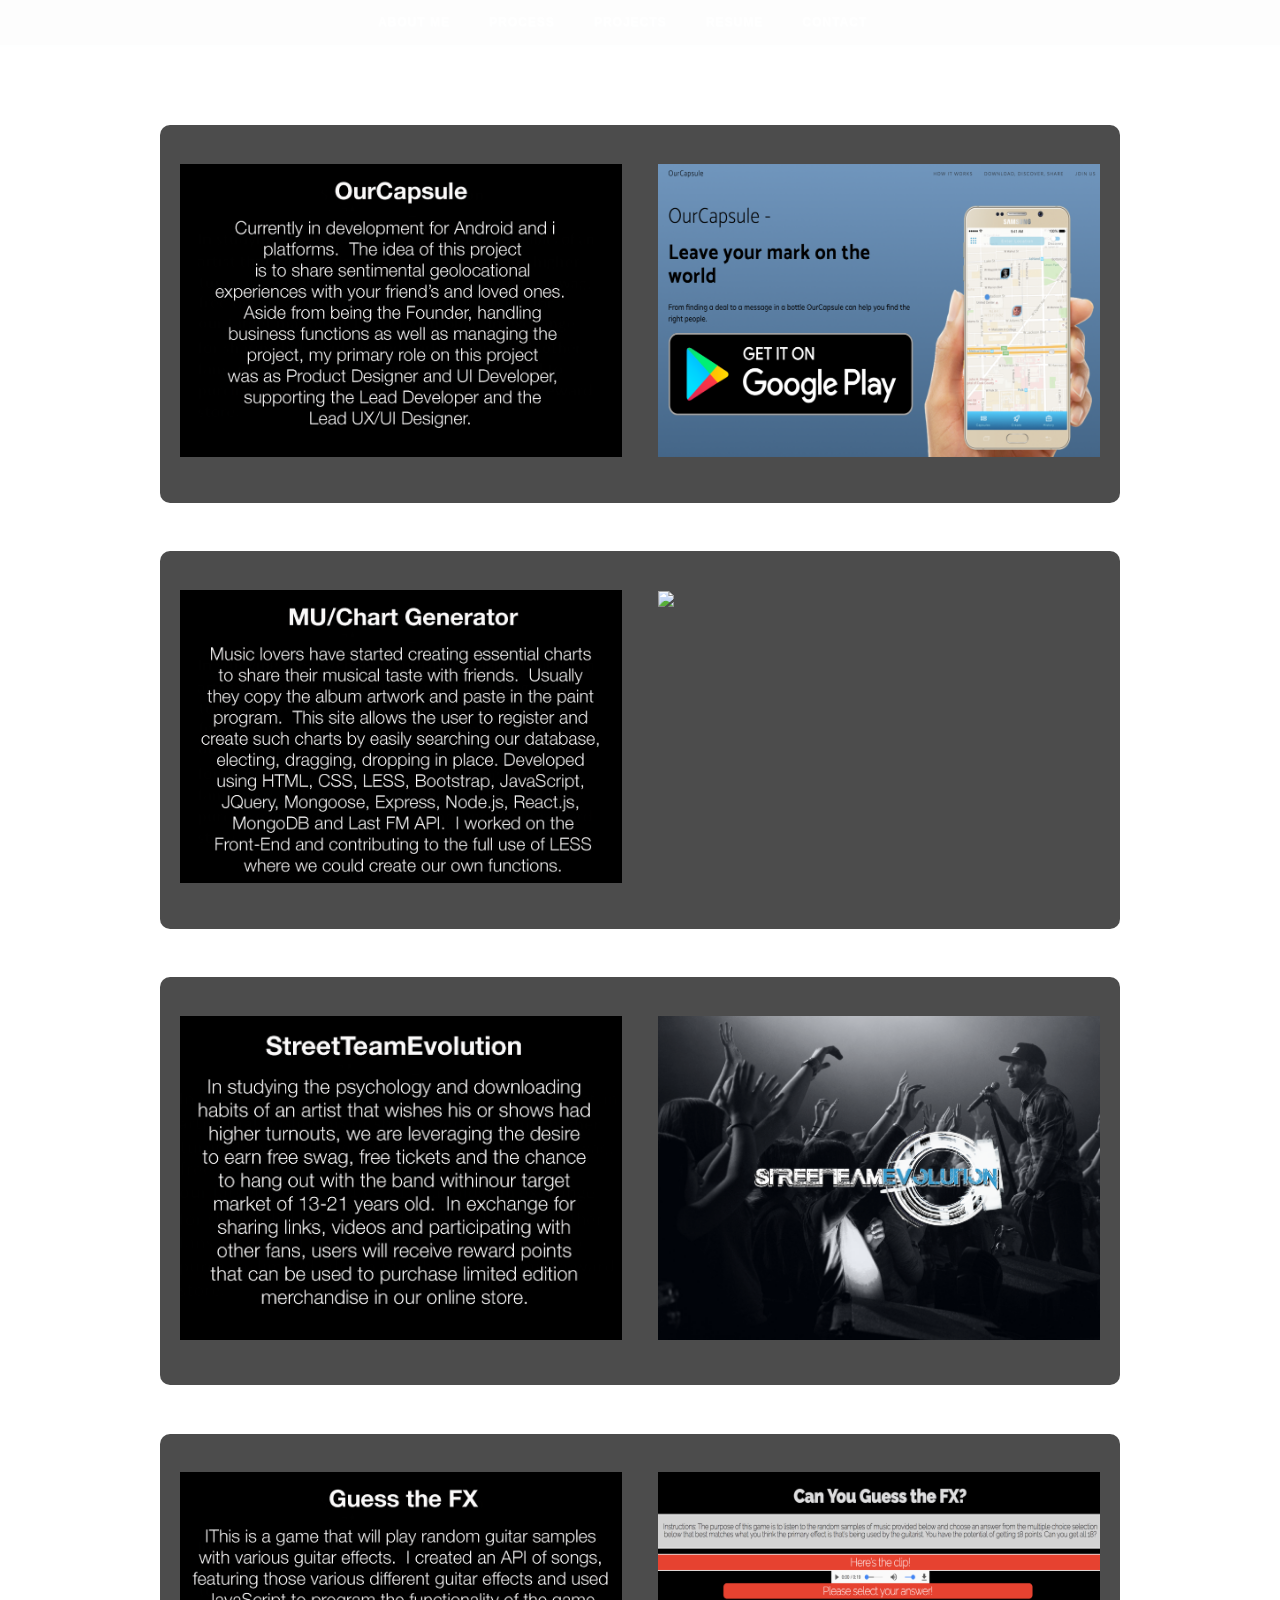
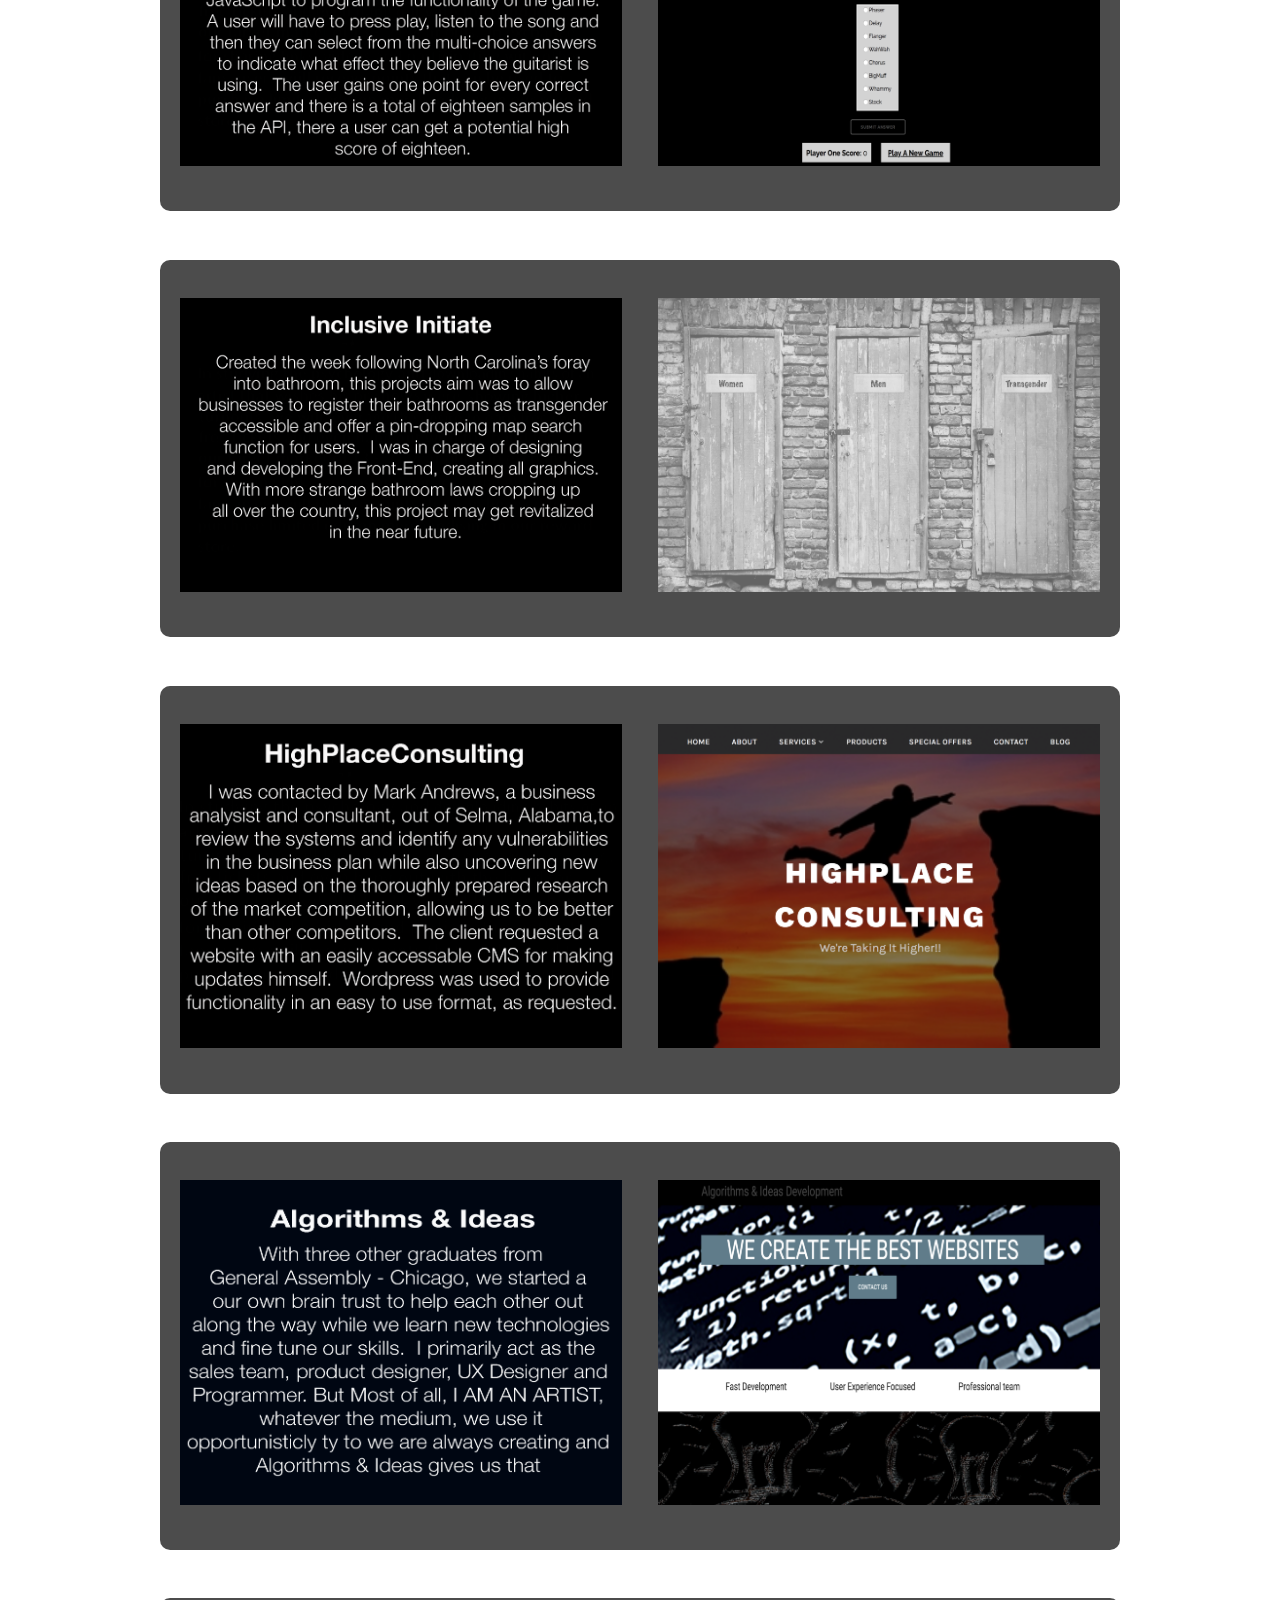
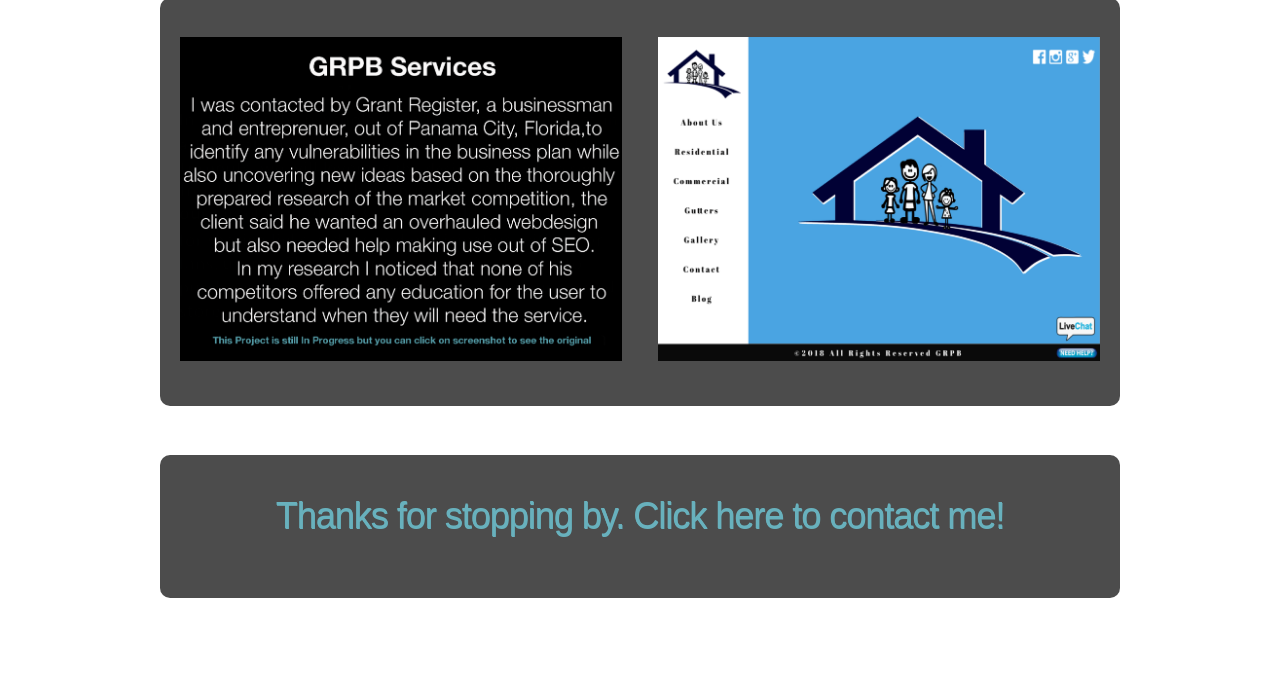
==== projects.html @ 14bbd0c4 "port update" ====
<!DOCTYPE html>
<html lang="en">
<head>

  <!-- Basic Page Needs
  –––––––––––––––––––––––––––––––––––––––––––––––––– -->
  <meta charset="utf-8">
  <title>Shawn Foster</title>
  <meta name="description" content="Portfolio for up and coming web developer, Shawn Foster, also known as Deathsong Dev">
  <meta name="author" content="Shawn Foster">

  <!-- Tab Photo
  –––––––––––––––––––––––––––––––––––––––––––––––––– -->


  <!-- Mobile Specific Metas
  –––––––––––––––––––––––––––––––––––––––––––––––––– -->
  <meta name="viewport" content="width=device-width, initial-scale=1">

  <!-- FONT
  –––––––––––––––––––––––––––––––––––––––––––––––––– -->
  <link href='http://fonts.googleapis.com/css?family=Abel' rel='stylesheet' type='text/css'>
  <link href='http://fonts.googleapis.com/css?family=Satisfy' rel='stylesheet' type='text/css'>

   <!-- CSS
  –––––––––––––––––––––––––––––––––––––––––––––––––– -->
  <link rel="stylesheet" href="css/normalize.css">
  <link rel="stylesheet" href="css/skeleton.css">
  <link rel="stylesheet" href="css/style-3.css">
  <link rel="stylesheet" href="fonts/font-awesome/css/font-awesome.min.css">

  <!-- Scripts
  –––––––––––––––––––––––––––––––––––––––––––––––––– -->
  <script src="http://ajax.googleapis.com/ajax/libs/jquery/1.11.3/jquery.min.js"></script>

  <!-- Favicon
  –––––––––––––––––––––––––––––––––––––––––––––––––– -->
  <link rel="icon" type="image/png" href="images/idea.png" />

</head>
  <body>

    <nav class="navbar">
      <div class="container">
          <ul class="navbar-list">
            <li class="navbar-item"><a class="navbar-link" href="./about.html">About Me</a></li>
            <li class="navbar-item"><a class="navbar-link" href="./process.html">Process</a></li>
            <li class="navbar-item"><a class="navbar-link" href="./projects.html">Projects</a></li>
            <li class="navbar-item"><a class="navbar-link" href="https://drive.google.com/open?id=1EJ2Qp9vW0h7Ilq31gze965Ceo9sTbB2P">Resume</a></li>
            <li class="navbar-item"><a class="navbar-link" href="./contact.html">Contact</a></li>
          </ul>
      </div>
    </nav>

    <div class="container main">
      <div class="row">
         <div class="twelve columns portfolio">
         </div>
      </div>
    </div>

    <div class="container main">
     <div class="plate">
      <div class="row">
        <div class="six columns portfolio">
          <a class="image-link" href="http://ourcapsule.com" target="_blank"><img src="images/OCtext.png" /></a>
        </div>
        <div class="six columns portfolio">
          <a class="image-link" href="http://ourcapsule.com" target="_blank"><img src="images/OC-Logo.png" /></a>
        </div>
      </div>
    </div>
  </div>

<div class="container main">
<div class="plate">
<div class="row">
 <div class="six columns portfolio">
   <a class="image-link" href="http://muchartgenerator.herokuapp.com" target="_blank"><img src="images/MUChart.png" /></a>
 </div>
 <div class="six columns portfolio">
   <a class="image-link" href="http://muchartgenerator.herokuapp.com" target="_blank"><img src="images/core.png" /></a>
 </div>
</div>
</div>
</div>

<div class="container main">
     <div class="plate">
      <div class="row">
        <div class="six columns portfolio">
          <a class="image-link" href="https://streetteamevolution.com" target="_blank"><img src="images/STEtext.png" /></a>
        </div>
        <div class="six columns portfolio">
          <a class="image-link" href="https://streetteamevolution.com" target="_blank"><img src="images/STE.png" /></a>
        </div>
      </div>
    </div>
  </div>

<div class="container main">
 <div class="plate">
  <div class="row">
    <div class="six columns portfolio">
      <a class="image-link" href="fx.html" target="_blank"><img src="images/FX.png" /></a>
    </div>
    <div class="six columns portfolio">
      <a class="image-link" href="fx.html" target="_blank"><img src="images/GuessTheFX.png" /></a>
    </div>
  </div>
</div>
</div>
<div class="container main">
<div class="plate">
<div class="row">
<div class="six columns portfolio">
  <a class="image-link" href="http://murmuring-mesa-14233.herokuapp.com/" target="_blank"><img src="images/II.png" /></a>
</div>
<div class="six columns portfolio">
  <a class="image-link" href="http://murmuring-mesa-14233.herokuapp.com/" target="_blank"><img src="images/safeplace-op test.png" /></a>
</div>
</div>
</div>
</div>
<div class="container main">
     <div class="plate">
      <div class="row">
        <div class="six columns portfolio">
          <a class="image-link" href="http://takingithigher.com" target="_blank"><img src="images/PCV.png" /></a>
        </div>
        <div class="six columns portfolio">
          <a class="image-link" href="http://takingithigher.com" target="_blank"><img src="images/Andrews.png" /></a>
        </div>
      </div>
    </div>
  </div>

 <div class="container main">
    <div class="plate">
     <div class="row">
       <div class="six columns portfolio">
         <a class="image-link" href="https://algorithmsandideas.herokuapp.com/" target="_blank"><img src="images/AI.png" /></a>
       </div>
       <div class="six columns portfolio">
         <a class="image-link" href="https://algorithmsandideas.herokuapp.com/" target="_blank"><img src="images/aandi.png" /></a>
       </div>
     </div>
   </div>
 </div>

 <div class="container main">
    <div class="plate">
     <div class="row">
       <div class="six columns portfolio">
         <a class="image-link" href="https://www.grpbservices.com/" target="_blank"><img src="images/GRPBtext.png" /></a>
       </div>
       <div class="six columns portfolio">
         <a class="image-link" href="https://www.grpbservices.com/" target="_blank"><img src="images/GRPB.png" /></a>
       </div>
     </div>
   </div>
 </div>

<div class="container main">
  <div class="plate">
   <div class="row">
     <div class="twelve columns portfolio">
        <a class="link" href="contact.html"><h3>Thanks for stopping by.  Click here to contact me!</h3></a>
     </div>
   </div>
 </div>
</div>

<div class="container main">
  <div class="row">
     <div class="twelve columns portfolio">
     </div>
  </div>
</div>

    <script src="scripts/jquery.js"></script>
    <script src="scripts/animations.js"></script>

  </body>
</html>
---- css/skeleton.css ----
/*
* Skeleton V2.0.4
* Copyright 2014, Dave Gamache
* www.getskeleton.com
* Free to use under the MIT license.
* http://www.opensource.org/licenses/mit-license.php
* 12/29/2014
*/


/* Table of contents
––––––––––––––––––––––––––––––––––––––––––––––––––
- Grid
- Base Styles
- Typography
- Links
- Buttons
- Forms
- Lists
- Code
- Tables
- Spacing
- Utilities
- Clearing
- Media Queries
*/


/* Grid
–––––––––––––––––––––––––––––––––––––––––––––––––– */
.container {
  position: relative;
  width: 100%;
  max-width: 960px;
  margin: 0 auto;
  padding: 0 20px;
  box-sizing: border-box; }
.column,
.columns {
  width: 100%;
  float: left;
  box-sizing: border-box; }

/* For devices larger than 400px */
@media (min-width: 400px) {
  .container {
    width: 85%;
    padding: 0; }
}

/* For devices larger than 550px */
@media (min-width: 550px) {
  .container {
    width: 80%; }
  .column,
  .columns {
    margin-left: 4%; }
  .column:first-child,
  .columns:first-child {
    margin-left: 0; }

  .one.column,
  .one.columns                    { width: 4.66666666667%; }
  .two.columns                    { width: 13.3333333333%; }
  .three.columns                  { width: 22%;            }
  .four.columns                   { width: 30.6666666667%; }
  .five.columns                   { width: 39.3333333333%; }
  .six.columns                    { width: 48%;            }
  .seven.columns                  { width: 56.6666666667%; }
  .eight.columns                  { width: 65.3333333333%; }
  .nine.columns                   { width: 74.0%;          }
  .ten.columns                    { width: 82.6666666667%; }
  .eleven.columns                 { width: 91.3333333333%; }
  .twelve.columns                 { width: 100%; margin-left: 0; }

  .one-third.column               { width: 30.6666666667%; }
  .two-thirds.column              { width: 65.3333333333%; }

  .one-half.column                { width: 48%; }

  /* Offsets */
  .offset-by-one.column,
  .offset-by-one.columns          { margin-left: 8.66666666667%; }
  .offset-by-two.column,
  .offset-by-two.columns          { margin-left: 17.3333333333%; }
  .offset-by-three.column,
  .offset-by-three.columns        { margin-left: 26%;            }
  .offset-by-four.column,
  .offset-by-four.columns         { margin-left: 34.6666666667%; }
  .offset-by-five.column,
  .offset-by-five.columns         { margin-left: 43.3333333333%; }
  .offset-by-six.column,
  .offset-by-six.columns          { margin-left: 52%;            }
  .offset-by-seven.column,
  .offset-by-seven.columns        { margin-left: 60.6666666667%; }
  .offset-by-eight.column,
  .offset-by-eight.columns        { margin-left: 69.3333333333%; }
  .offset-by-nine.column,
  .offset-by-nine.columns         { margin-left: 78.0%;          }
  .offset-by-ten.column,
  .offset-by-ten.columns          { margin-left: 86.6666666667%; }
  .offset-by-eleven.column,
  .offset-by-eleven.columns       { margin-left: 95.3333333333%; }

  .offset-by-one-third.column,
  .offset-by-one-third.columns    { margin-left: 34.6666666667%; }
  .offset-by-two-thirds.column,
  .offset-by-two-thirds.columns   { margin-left: 69.3333333333%; }

  .offset-by-one-half.column,
  .offset-by-one-half.columns     { margin-left: 52%; }

}


/* Base Styles
–––––––––––––––––––––––––––––––––––––––––––––––––– */
/* NOTE
html is set to 62.5% so that all the REM measurements throughout Skeleton
are based on 10px sizing. So basically 1.5rem = 15px :) */
html {
  font-size: 62.5%; }
body {
  font-size: 1.5em; /* currently ems cause chrome bug misinterpreting rems on body element */
  line-height: 1.6;
  font-weight: 400;
  font-family: "Raleway", "HelveticaNeue", "Helvetica Neue", Helvetica, Arial, sans-serif;
  color: #222; }


/* Typography
–––––––––––––––––––––––––––––––––––––––––––––––––– */
h1, h2, h3, h4, h5, h6 {
  margin-top: 0;
  margin-bottom: 2rem;
  font-weight: 300; }
h1 { font-size: 4.0rem; line-height: 1.2;  letter-spacing: -.1rem;}
h2 { font-size: 3.6rem; line-height: 1.25; letter-spacing: -.1rem; }
h3 { font-size: 3.0rem; line-height: 1.3;  letter-spacing: -.1rem; }
h4 { font-size: 2.4rem; line-height: 1.35; letter-spacing: -.08rem; }
h5 { font-size: 1.8rem; line-height: 1.5;  letter-spacing: -.05rem; }
h6 { font-size: 1.5rem; line-height: 1.6;  letter-spacing: 0; }

/* Larger than phablet */
@media (min-width: 550px) {
  h1 { font-size: 5.0rem; }
  h2 { font-size: 4.2rem; }
  h3 { font-size: 3.6rem; }
  h4 { font-size: 3.0rem; }
  h5 { font-size: 2.4rem; }
  h6 { font-size: 1.5rem; }
}

p {
  margin-top: 0; }


/* Links
–––––––––––––––––––––––––––––––––––––––––––––––––– */
a {
  color: #1EAEDB; }
a:hover {
  color: #0FA0CE; }


/* Buttons
–––––––––––––––––––––––––––––––––––––––––––––––––– */
.button,
button,
input[type="submit"],
input[type="reset"],
input[type="button"] {
  display: inline-block;
  height: 38px;
  padding: 0 30px;
  color: #555;
  text-align: center;
  font-size: 11px;
  font-weight: 600;
  line-height: 38px;
  letter-spacing: .1rem;
  text-transform: uppercase;
  text-decoration: none;
  white-space: nowrap;
  background-color: transparent;
  border-radius: 4px;
  border: 1px solid #bbb;
  cursor: pointer;
  box-sizing: border-box; }
.button:hover,
button:hover,
input[type="submit"]:hover,
input[type="reset"]:hover,
input[type="button"]:hover,
.button:focus,
button:focus,
input[type="submit"]:focus,
input[type="reset"]:focus,
input[type="button"]:focus {
  color: #333;
  border-color: #888;
  outline: 0; }
.button.button-primary,
button.button-primary,
input[type="submit"].button-primary,
input[type="reset"].button-primary,
input[type="button"].button-primary {
  color: #FFF;
  background-color: #33C3F0;
  border-color: #33C3F0; }
.button.button-primary:hover,
button.button-primary:hover,
input[type="submit"].button-primary:hover,
input[type="reset"].button-primary:hover,
input[type="button"].button-primary:hover,
.button.button-primary:focus,
button.button-primary:focus,
input[type="submit"].button-primary:focus,
input[type="reset"].button-primary:focus,
input[type="button"].button-primary:focus {
  color: #FFF;
  background-color: #1EAEDB;
  border-color: #1EAEDB; }


/* Forms
–––––––––––––––––––––––––––––––––––––––––––––––––– */
input[type="email"],
input[type="number"],
input[type="search"],
input[type="text"],
input[type="tel"],
input[type="url"],
input[type="password"],
textarea,
select {
  height: 38px;
  padding: 6px 10px; /* The 6px vertically centers text on FF, ignored by Webkit */
  background-color: #fff;
  border: 1px solid #D1D1D1;
  border-radius: 4px;
  box-shadow: none;
  box-sizing: border-box; }
/* Removes awkward default styles on some inputs for iOS */
input[type="email"],
input[type="number"],
input[type="search"],
input[type="text"],
input[type="tel"],
input[type="url"],
input[type="password"],
textarea {
  -webkit-appearance: none;
     -moz-appearance: none;
          appearance: none; }
textarea {
  min-height: 65px;
  padding-top: 6px;
  padding-bottom: 6px; }
input[type="email"]:focus,
input[type="number"]:focus,
input[type="search"]:focus,
input[type="text"]:focus,
input[type="tel"]:focus,
input[type="url"]:focus,
input[type="password"]:focus,
textarea:focus,
select:focus {
  border: 1px solid #33C3F0;
  outline: 0; }
label,
legend {
  display: block;
  margin-bottom: .5rem;
  font-weight: 600; }
fieldset {
  padding: 0;
  border-width: 0; }
input[type="checkbox"],
input[type="radio"] {
  display: inline; }
label > .label-body {
  display: inline-block;
  margin-left: .5rem;
  font-weight: normal; }


/* Lists
–––––––––––––––––––––––––––––––––––––––––––––––––– */
ul {
  list-style: circle inside; }
ol {
  list-style: decimal inside; }
ol, ul {
  padding-left: 0;
  margin-top: 0; }
ul ul,
ul ol,
ol ol,
ol ul {
  margin: 1.5rem 0 1.5rem 3rem;
  font-size: 90%; }
li {
  margin-bottom: 1rem; }


/* Code
–––––––––––––––––––––––––––––––––––––––––––––––––– */
code {
  padding: .2rem .5rem;
  margin: 0 .2rem;
  font-size: 90%;
  white-space: nowrap;
  background: #F1F1F1;
  border: 1px solid #E1E1E1;
  border-radius: 4px; }
pre > code {
  display: block;
  padding: 1rem 1.5rem;
  white-space: pre; }


/* Tables
–––––––––––––––––––––––––––––––––––––––––––––––––– */
th,
td {
  padding: 12px 15px;
  text-align: left;
  border-bottom: 1px solid #E1E1E1; }
th:first-child,
td:first-child {
  padding-left: 0; }
th:last-child,
td:last-child {
  padding-right: 0; }


/* Spacing
–––––––––––––––––––––––––––––––––––––––––––––––––– */
button,
.button {
  margin-bottom: 1rem; }
input,
textarea,
select,
fieldset {
  margin-bottom: 1.5rem; }
pre,
blockquote,
dl,
figure,
table,
p,
ul,
ol,
form {
  margin-bottom: 2.5rem; }


/* Utilities
–––––––––––––––––––––––––––––––––––––––––––––––––– */
.u-full-width {
  width: 100%;
  box-sizing: border-box; }
.u-max-full-width {
  max-width: 100%;
  box-sizing: border-box; }
.u-pull-right {
  float: right; }
.u-pull-left {
  float: left; }


/* Misc
–––––––––––––––––––––––––––––––––––––––––––––––––– */
hr {
  margin-top: 3rem;
  margin-bottom: 3.5rem;
  border-width: 0;
  border-top: 1px solid #E1E1E1; }


/* Clearing
–––––––––––––––––––––––––––––––––––––––––––––––––– */

/* Self Clearing Goodness */
.container:after,
.row:after,
.u-cf {
  content: "";
  display: table;
  clear: both; }


/* Media Queries
–––––––––––––––––––––––––––––––––––––––––––––––––– */
/*
Note: The best way to structure the use of media queries is to create the queries
near the relevant code. For example, if you wanted to change the styles for buttons
on small devices, paste the mobile query code up in the buttons section and style it
there.
*/


/* Larger than mobile */
@media (min-width: 400px) {}

/* Larger than phablet (also point when grid becomes active) */
@media (min-width: 550px) {}

/* Larger than tablet */
@media (min-width: 750px) {}

/* Larger than desktop */
@media (min-width: 1000px) {}

/* Larger than Desktop HD */
@media (min-width: 1200px) {}
---- css/style-3.css ----
/* Table of Contents
––––––––––––––––––––––––––––––––––––––––––––––
- General Content
- Typography
- Header & Navigation
- Images & Media
- Footer
- Media Queries
–––––––––––––––––––––––––––––––––––––––––––––– */

/* General Content
–––––––––––––––––––––––––––––––––––––––––––––– */
html, body {
  height: 100%;
  width: 100%;
  margin: 0;
  padding: 0; }



section {
  margin-top: 7rem;
  text-align: center; }

.page-content {
  margin-top: 3rem; }

p {
    text-align: center;
   }

h1 {
  text-align: center;
  color: #68B1BD;
  font-size: 7rem;
  padding-top: 25px;
 }

 h2 {
   text-align: left;
  }

  h3 {
    text-align: center;
   }

h4 {
  color: white; }

  h5 {
    color: white; }

  a {
    color: #68B1BD;
    font-size: 1.5rem;
    font-weight: bolder;
    border:3px;
    text-shadow: .5px .5px .5px #68B1BD;
    text-decoration:none;
  }

  a:hover {
    color: white;
    font-size: 1.5rem;
    font-weight: bolder;
    border:3px;
    text-shadow: .5px .5px .5px #68B1BD;
    text-decoration:none;
  }

/*p {
  color: white;
  font-size: 3rem;
  font-weight: bolder;
  border:3px;
  text-shadow: .5px .5px .5px #FAD658;

}*/

body {
  background-image: url("../images/shape.jpg");
  background-repeat: no-repeat;
  background-size: cover;
  background-attachment: fixed;
}

ul#social {
  display: inline;
  color: white;
}
  /*p {
    color: #FAD658;
    font-size: 1.5rem;
    font-weight: bolder;
    border:3px;
    text-shadow: .5px .5px .5px #FAD658;
    text-decoration:none;
  }*/

.aboutme {
  position: absolute;
  /*top: 50%;
  left: 50%;*/
  /*transform: translateX(-50%) translateY(-50%);*/
}
  .plate {
    color: white;
    margin-top: 10px;
    padding-top: 2rem;
    padding-bottom: 2rem;
    padding-left: 2rem;
    padding-right: 2rem;
    /*margin-right: 1rem;
    margin-left: 1rem;
    margin-top: 1rem;*/
    background: rgba(0, 0, 0, 0.7);
    opacity: 1;
    border-top-left-radius: 10px;
    border-top-right-radius: 10px;
    border-bottom-left-radius: 10px;
  border-bottom-right-radius: 10px;
}
    .plate input {
      color: black; }

#fade1 {
  display: none;
  /*margin-left: 300px;*/
  position: absolute;
  top: 50%;
  left: 50%;
  transform: translateX(-50%) translateY(-50%);
}

.main{padding-top:3%;}
.row{padding: 2% 0;}
.green{background-color:#7accc8;}


#home {
  color: #68B1BD;
  font-size: 3rem;
  font-weight: bolder;
  border:3px;
  text-shadow: 1px 1px 1px white;
}





  /* Header & Navigation
  –––––––––––––––––––––––––––––––––––––––––––––– */
  .navbar {
    position: fixed;
    display: block;
  	text-align: center;
    width: 100%;
    top: 0;
    left: 0;
    height: 4.5rem;
    background: #282C34;
    opacity: .90%;
    z-index: 99;
    border-bottom: 2px solid #68B1BD; }
    .navbar .navbar-list {
      list-style: none; }
      .navbar .navbar-list .navbar-item {
        display: inline;
  		 }
        .navbar .navbar-list .navbar-item .navbar-link {
          text-decoration: none;
          color: #fff;
          text-transform: uppercase;
          font-size: 12px;
          font-weight: 600;
          letter-spacing: .1rem;
          margin-right: 35px;
          transition: color 0.2s ease;
          line-height: 4.5rem; }
        .navbar .navbar-list .navbar-item .navbar-link:hover {
          color: #68B1BD; }

          /* General Content
          –––––––––––––––––––––––––––––––––––––––––––––– */
          img{max-width: 100%;}

          /* Footer
          –––––––––––––––––––––––––––––––––––––––––––––– */
          ul.social{
          	display: block;
          	margin: 5% 0;
          	list-style-type: none;
          	text-align: center;
          }
          ul.social li{
          	font-size: 3em;
          	display: inline;
          	padding: 0 2%;
          }
          ul.social li a{
          	color: #666;
          }
          ul.social li.linkedin a:hover{color: rgb(0, 123,182);}
          ul.social li.github a:hover{color: rgb(125,0,125);}
          ul.social li.twitter a:hover{color: rgb(0,172,237);}
          ul.social li.facebook a:hover{color: rgb(59,89,152);}

          p.copyright{
          	text-align: center;
          	color: #666;
          	font-size: 1em;
          }

          /* Media Queries
          –––––––––––––––––––––––––––––––––––––––––––––– */
          /* Larger than mobile */
          @media (max-width: 479px) {
          	.logo a{font-size: 2em;}
          	.main{padding-top:15%;}
          	.portfolio img{margin-bottom: 10%;}
          	img.avatar{margin-top: 15%;}
          	h2.bio{font-size: 2.5em;}
          	p.bio{font-size: 1.25em;color: #3f7f7c;}
          	ul.social li a{font-size: .75em;}

            header.main_nav{
          padding: 1% 0;
          display: block;
          }
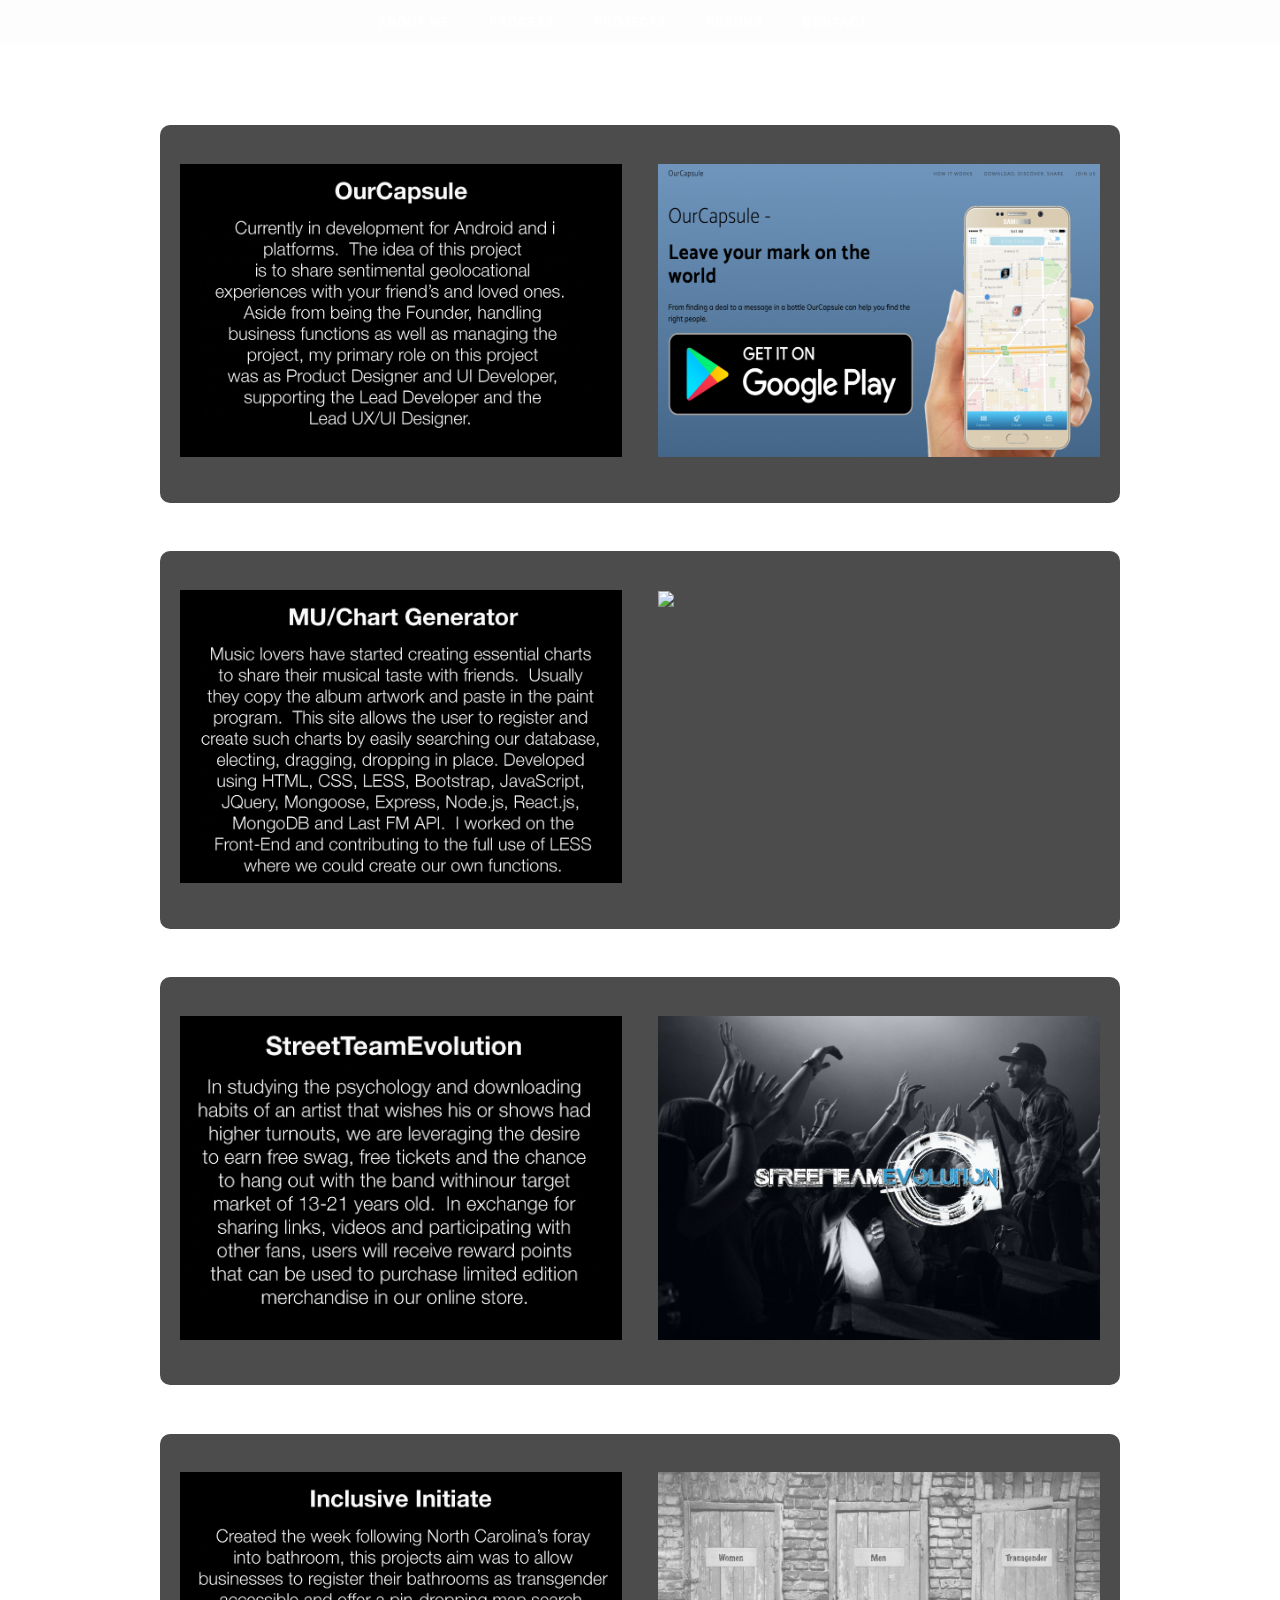
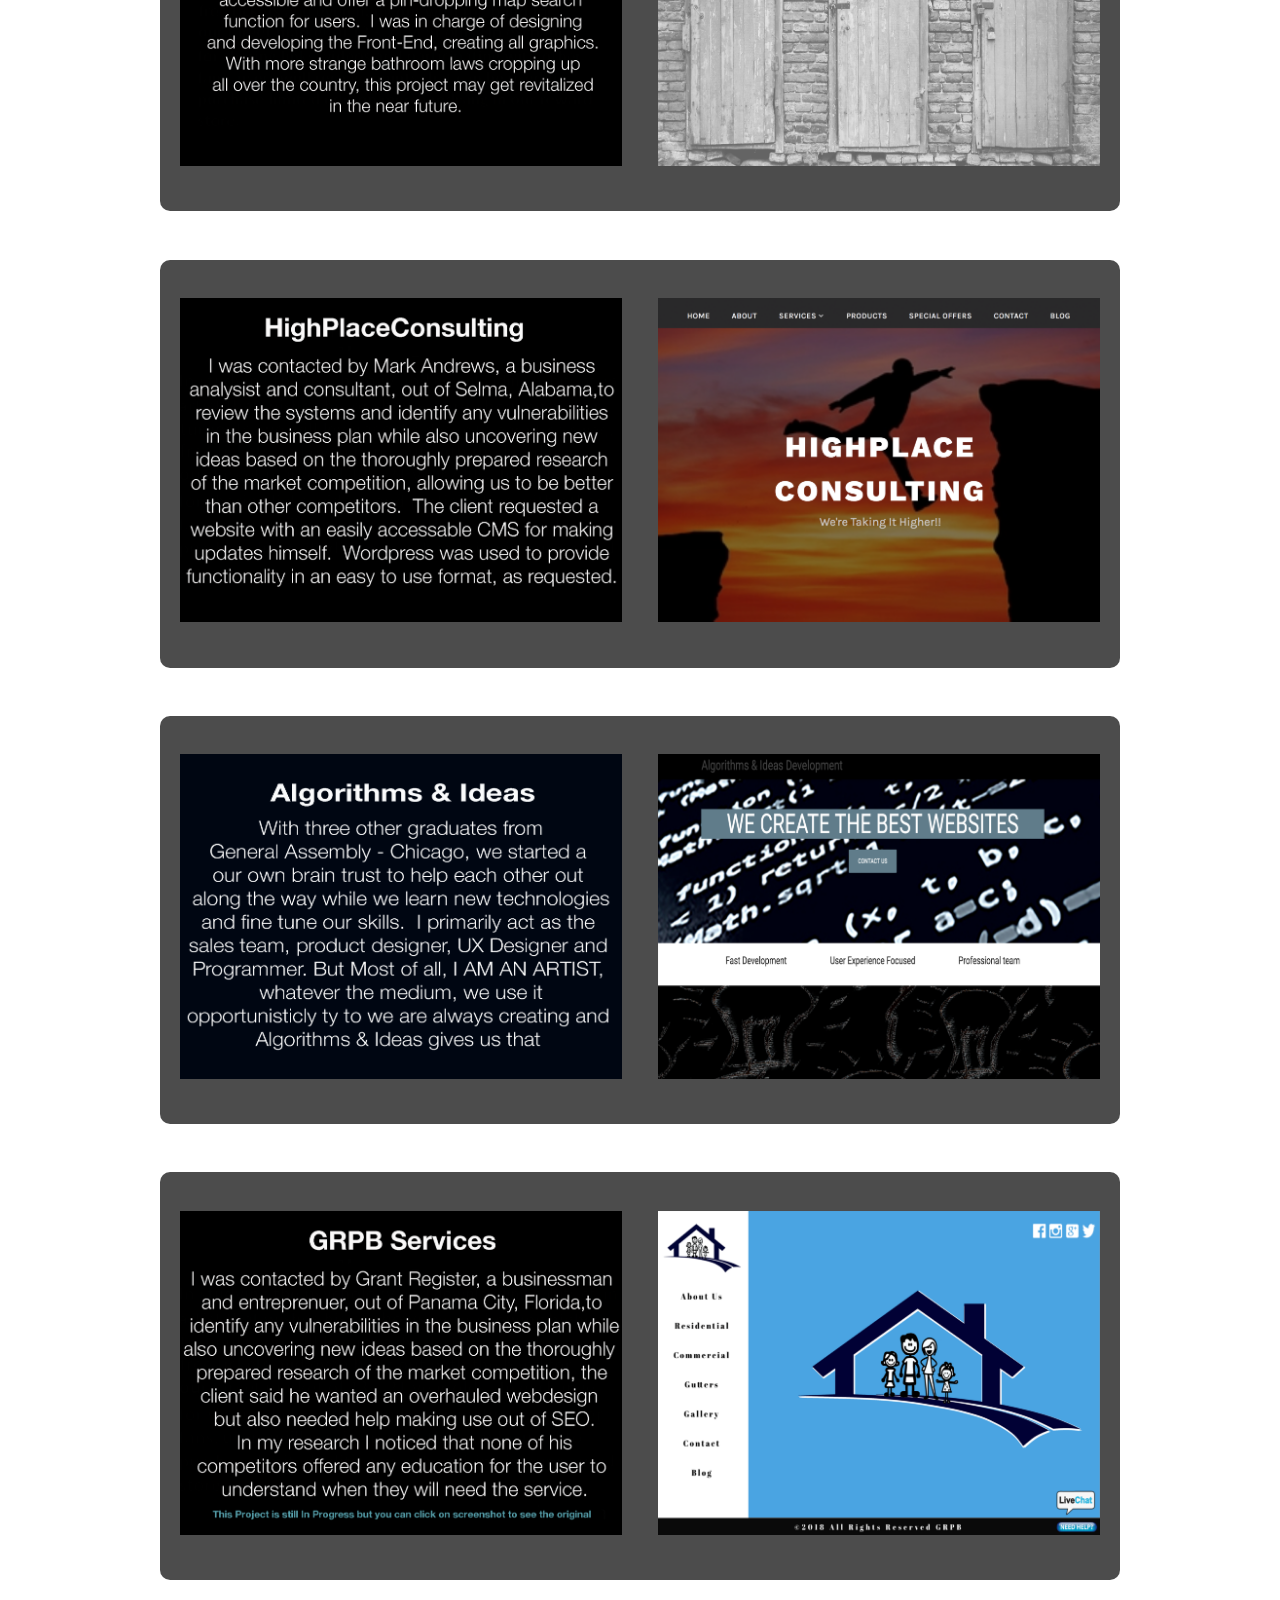
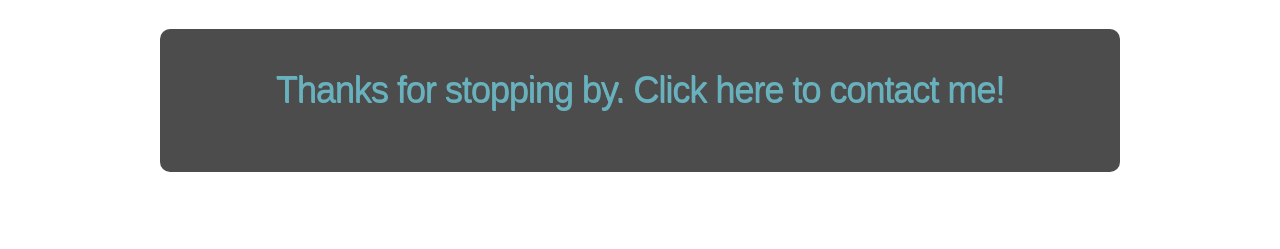
==== commit 9466129b: "removed non function" ====
--- a/projects.html
+++ b/projects.html
@@ -98,18 +98,7 @@
     </div>
   </div>
 
-<div class="container main">
- <div class="plate">
-  <div class="row">
-    <div class="six columns portfolio">
-      <a class="image-link" href="fx.html" target="_blank"><img src="images/FX.png" /></a>
-    </div>
-    <div class="six columns portfolio">
-      <a class="image-link" href="fx.html" target="_blank"><img src="images/GuessTheFX.png" /></a>
-    </div>
-  </div>
-</div>
-</div>
+
 <div class="container main">
 <div class="plate">
 <div class="row">
